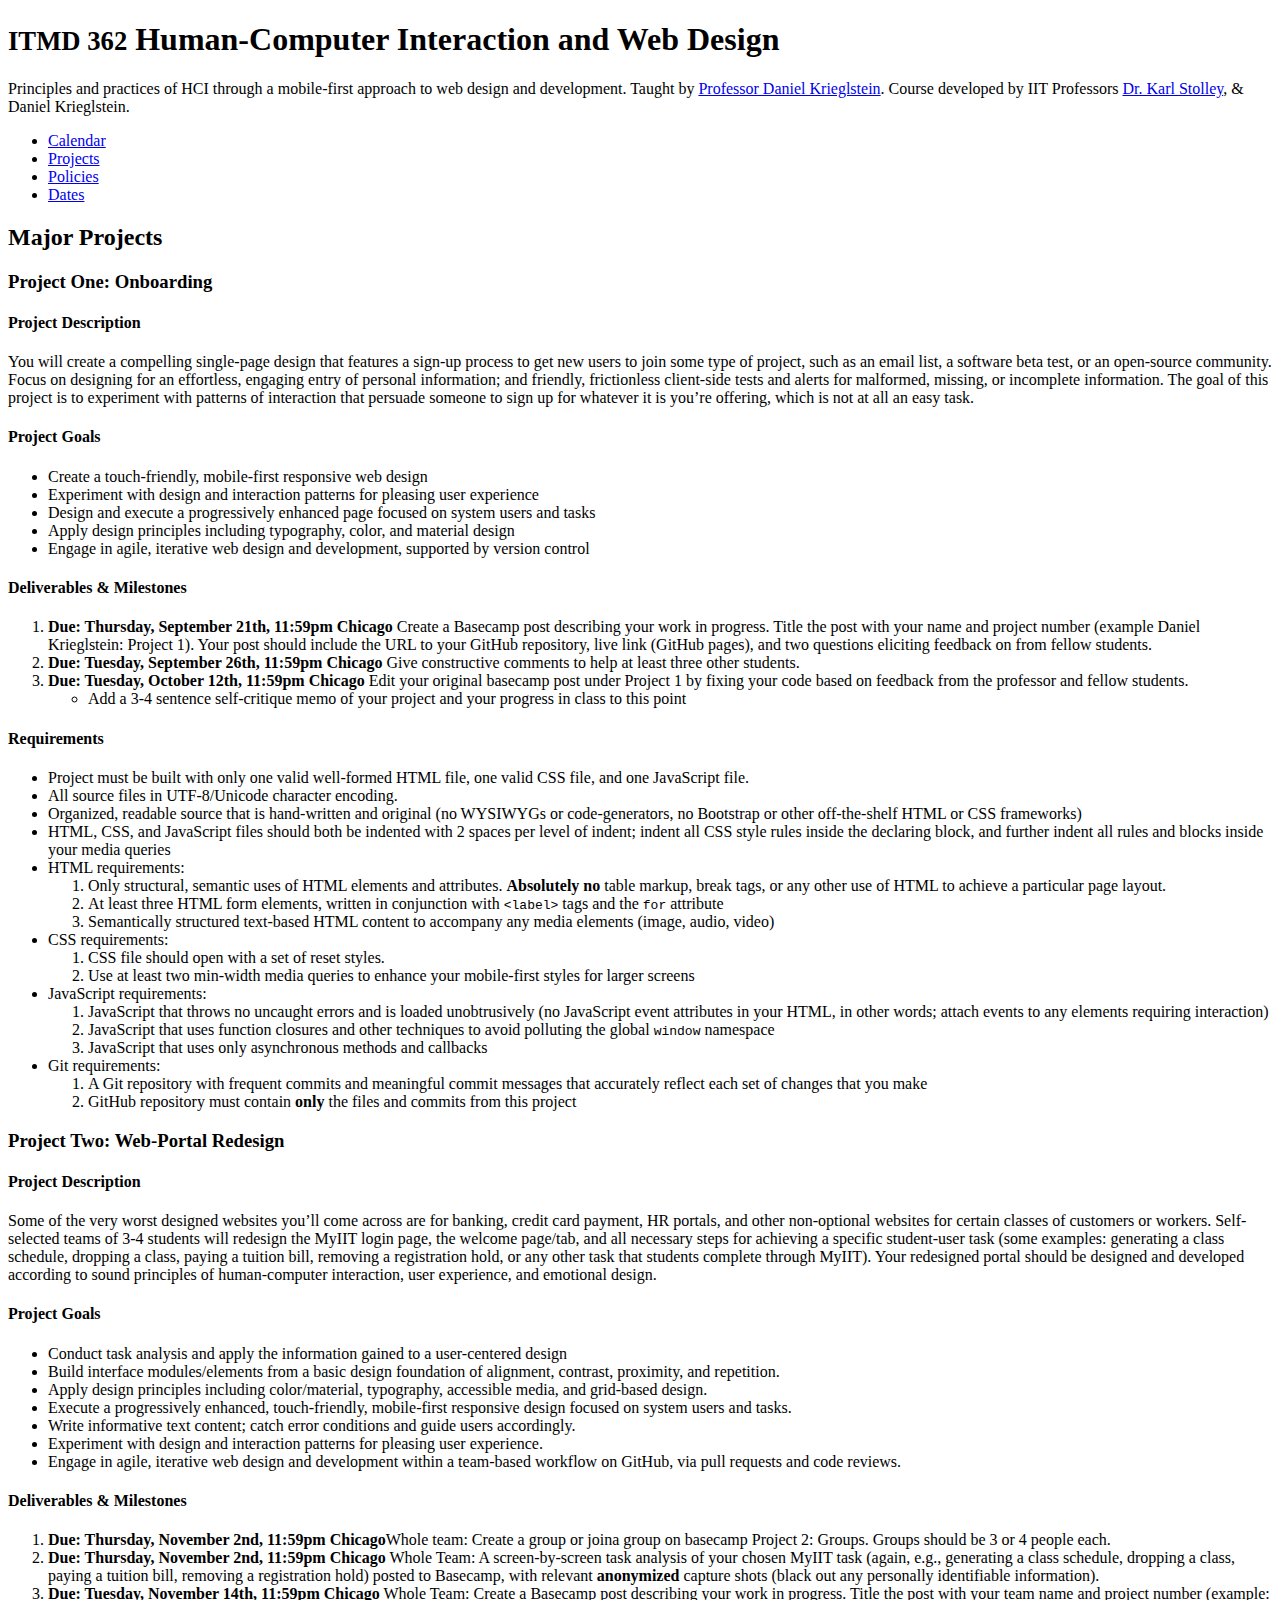
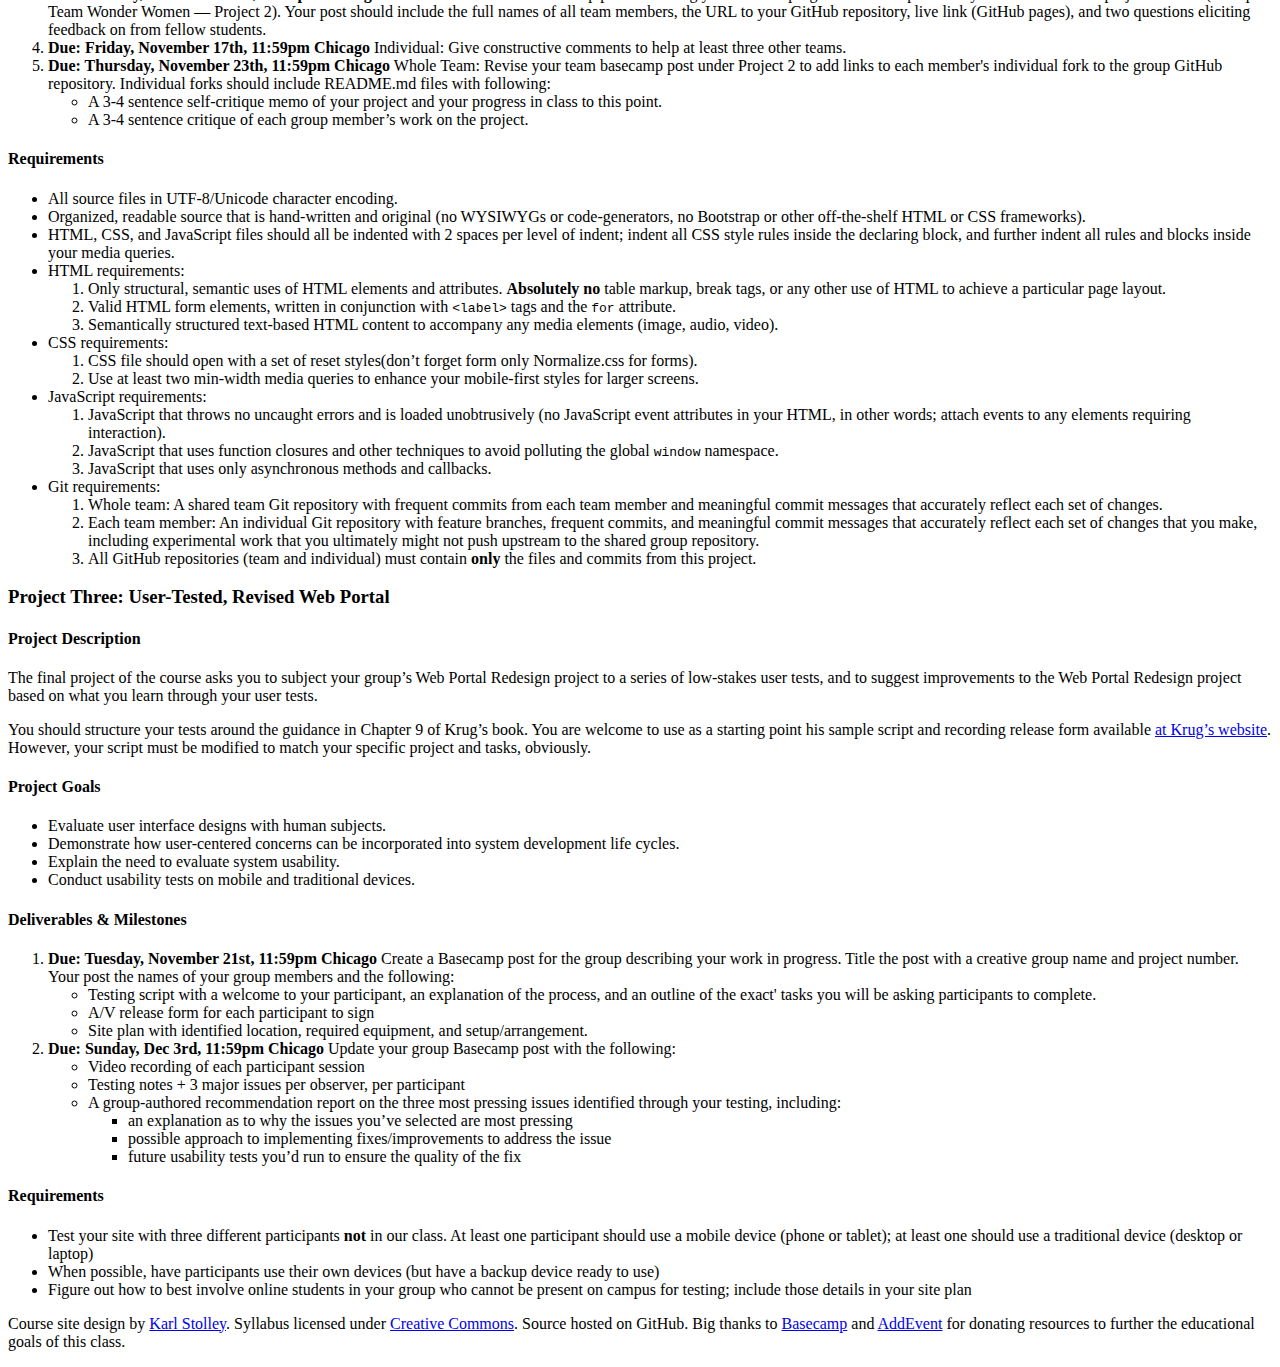
==== syllabuspages/projects.html @ 7e96132a "adding punctuations to sentances" ====
<!DOCTYPE html>
<html lang="en" id="projects">
<head>
  <meta charset="utf-8" />
  <title>ITMD 362: Human-Computer Interaction and Web Design</title>
  <meta name="viewport" content="width=device-width, initial-scale=1.0, shrink-to-fit=no" />
  <link rel="stylesheet" href="screen.css" media="screen" />
  <link rel="icon" type="image/x-icon" href="http://web.iit.edu/sites/web/themes/iit_web/favicon.ico">
</head>
<body>
<div id="page">
  <header id="header">
    <h1><small>ITMD 362</small> Human-Computer Interaction and Web&nbsp;Design</h1>
    <p class="tagline">
      Principles and practices of HCI through a mobile-first approach to web design and development.
      Taught by <a href="#instructor">Professor Daniel Krieglstein</a>. Course developed by IIT Professors
      <a href="https://humansciences.iit.edu/faculty/karl-stolley">Dr. Karl Stolley</a>, &amp; Daniel Krieglstein</a>.
    </p>
    <nav id="navigation">
      <ul class="nav">
        <li id="nav-cal"><a href="../index.html">Calendar</a></li>
        <li id="nav-pro"><a href="#">Projects</a></li>
        <li id="nav-pol"><a href="policies.html">Policies</a></li>
        <li id="nav-lnk"><a href="dates.html">Dates</a></li>
      </ul>
    </nav>
  </header>

  <main id="content">
    <section class="primary">
      <h2 class="label">Major Projects</h2>
      <article>
        <h3 id="project-one">Project One: Onboarding</h3>
        <section class="description">
          <h4>Project Description</h4>
          <p>
            You will create a compelling single-page design that features a sign-up process to get new
            users to join some type of project, such as an email list, a software beta test, or an
            open-source community. Focus on designing for an effortless, engaging entry of personal
            information; and friendly, frictionless client-side tests and alerts for malformed,
            missing, or incomplete information. The goal of this project is to experiment with
            patterns of interaction that persuade someone to sign up for whatever it is you’re
            offering, which is not at all an easy task.
          </p>
        </section>
        <section class="goals">
          <h4>Project Goals</h4>
          <ul>
            <li>Create a touch-friendly, mobile-first responsive web design</li>
            <li>Experiment with design and interaction patterns for pleasing user experience</li>
            <li>Design and execute a progressively enhanced page focused on system users and tasks</li>
            <li>Apply design principles including typography, color, and material design</li>
            <li>Engage in agile, iterative web design and development, supported by version control</li>
          </ul>
        </section>
        <section class="deliverables">
          <h4>Deliverables &amp; Milestones</h4>
          <ol>
            <li>
              <b class="redfont">Due: Thursday, September 21th, 11:59pm Chicago</b> Create a Basecamp post describing your work
              in progress. Title the post with your name and project number (example Daniel Krieglstein: Project 1). Your post
              should include the URL to your GitHub repository, live link (GitHub pages), and two questions eliciting feedback on from fellow students.
            </li>
            <li>
              <b class="redfont">Due: Tuesday, September 26th, 11:59pm Chicago</b> Give constructive comments to help at least three other students.
            </li>
            <li>
              <b class="redfont">Due: Tuesday, October 12th, 11:59pm Chicago</b> Edit your original basecamp post under Project 1
              by fixing your code based on feedback from the professor and fellow students.
              <ul>
                <li>
                  Add a 3-4 sentence self-critique memo of your project and your progress in class to this point
                </li>
              </ul>
             </li>
          </ol>
        </section>
        <section class="requirements">
          <h4>Requirements</h4>
          <ul>
            <li>
              Project must be built with only one valid well-formed HTML file, one valid CSS file,
              and one JavaScript file.
            </li>
            <li>
              All source files in UTF-8/Unicode character encoding.
            </li>
            <li>
              Organized, readable source that is hand-written and original (no WYSIWYGs or
              code-generators, no Bootstrap or other off-the-shelf HTML or CSS frameworks)
            </li>
            <li>
              HTML, CSS, and JavaScript files should both be indented with 2 spaces per level of
              indent; indent all CSS style rules inside the declaring block, and further indent all
              rules and blocks inside your media queries
            </li>
            <li>HTML requirements:
              <ol>
                <li>
                  Only structural, semantic uses of HTML elements and attributes. <b>Absolutely no</b>
                  table markup, break tags, or any other use of HTML to achieve a particular page
                  layout.
                </li>
                <li>
                  At least three HTML form elements, written in conjunction with
                  <code>&lt;label&gt;</code> tags and the <code>for</code> attribute
                </li>
                <li>
                  Semantically structured text-based HTML content to accompany any media elements
                  (image, audio, video)
                </li>
              </ol>
            </li>
            <li>CSS requirements:
              <ol>
                <li>
                  CSS file should open with a set of reset styles.
                </li>
                <li>
                  Use at least two min-width media queries to enhance your mobile-first styles for
                  larger screens
                </li>
              </ol>
            </li>
            <li>JavaScript requirements:
              <ol>
                <li>
                  JavaScript that throws no uncaught errors and is loaded unobtrusively (no JavaScript
                  event attributes in your HTML, in other words; attach events to any elements
                  requiring interaction)
                </li>
                <li>
                  JavaScript that uses function closures and other techniques to avoid polluting the
                  global <code>window</code> namespace
                </li>
                <li>
                  JavaScript that uses only asynchronous methods and callbacks
                </li>
              </ol>
            </li>
            <li>Git requirements:
              <ol>
                <li>
                  A Git repository with frequent commits and meaningful commit messages that
                  accurately reflect each set of changes that you make
                </li>
                <li>
                  GitHub repository must contain <b>only</b> the files and commits from this project
                </li>
              </ol>
            </li>
          </ul>
        </section>
      </article>
      <article class="preview">
        <h3 id="project-two">Project Two: Web-Portal Redesign</h3>
        <section class="description">
          <h4>Project Description</h4>
          <p>
            Some of the very worst designed websites you’ll come across are for banking, credit card
            payment, HR portals, and other non-optional websites for certain classes of customers or
            workers. Self-selected teams of 3-4 students will redesign the MyIIT login page, the
            welcome page/tab, and all necessary steps for achieving a specific student-user task (some
            examples: generating a class schedule, dropping a class, paying a tuition bill, removing a
            registration hold, or any other task that students complete through MyIIT). Your
            redesigned portal should be designed and developed according to sound principles of
            human-computer interaction, user experience, and emotional design.
          </p>
        </section>
        <section class="goals">
          <h4>Project Goals</h4>
          <ul>
            <li>Conduct task analysis and apply the information gained to a user-centered design</li>
            <li>
              Build interface modules/elements from a basic design foundation of alignment, contrast,
              proximity, and repetition.
            </li>
            <li>
              Apply design principles including color/material, typography, accessible media, and
              grid-based design.
            </li>
            <li>
              Execute a progressively enhanced, touch-friendly, mobile-first responsive design focused
              on system users and tasks.
            </li>
            <li>
              Write informative text content; catch error conditions and guide users accordingly.
            </li>
            <li>Experiment with design and interaction patterns for pleasing user experience.</li>
            <li>
              Engage in agile, iterative web design and development within a team-based workflow on
              GitHub, via pull requests and code reviews.
            </li>
            </li>
          </ul>
        </section>
        <section class="deliverables">
          <h4>Deliverables &amp; Milestones</h4>
          <ol>
            <li><b class="darkredfont">Due: Thursday, November 2nd, 11:59pm Chicago</b>Whole team: Create a group or joina group on basecamp
            Project 2: Groups. Groups should be 3 or 4 people each. 
            </li>
            <li>
              <b class="darkredfont">Due: Thursday, November 2nd, 11:59pm Chicago</b> Whole Team: A screen-by-screen task analysis of
              your chosen MyIIT task (again, e.g., generating a class schedule, dropping a class, paying a tuition bill, removing a
              registration hold) posted to Basecamp, with relevant <b>anonymized</b> capture shots
              (black out any personally identifiable information).
            </li>
            <li>
              <b class="darkredfont">Due: Tuesday, November 14th, 11:59pm Chicago</b> Whole Team: Create a Basecamp post describing your work
              in progress. Title the post with your team name and project number (example: Team Wonder Women &#8212; Project 2). Your post
              should include the full names of all team members, the URL to your GitHub repository, live link (GitHub pages), 
              and two questions eliciting feedback on from fellow students.
            </li>
             <li>
              <b class="darkredfont">Due: Friday, November 17th, 11:59pm Chicago</b> Individual: Give constructive comments
              to help at least three other teams.
            </li>
            <li>
              <b class="darkredfont">Due: Thursday, November 23th, 11:59pm Chicago</b> Whole Team: Revise your team basecamp post under Project 2
              to add links to each member's individual fork to the group GitHub repository. Individual forks should include README.md files with
              following:
              <ul>
                <li>
                  A 3-4 sentence self-critique memo of your project and your progress in class to this point.
                </li>
                <li>
                  A 3-4 sentence critique of each group member’s work on the project.
                </li>
              </ul>
             </li>
          </ol>
        </section>
        <section class="requirements">
          <h4>Requirements</h4>
          <ul>
            <li>
              All source files in UTF-8/Unicode character encoding.
            </li>
            <li>
              Organized, readable source that is hand-written and original (no WYSIWYGs or
              code-generators, no Bootstrap or other off-the-shelf HTML or CSS frameworks).
            </li>
            <li>
              HTML, CSS, and JavaScript files should all be indented with 2 spaces per level of
              indent; indent all CSS style rules inside the declaring block, and further indent all
              rules and blocks inside your media queries.
            </li>
            <li>HTML requirements:
              <ol>
                <li>
                  Only structural, semantic uses of HTML elements and attributes. <b>Absolutely no</b>
                  table markup, break tags, or any other use of HTML to achieve a particular page
                  layout.
                </li>
                <li>
                  Valid HTML form elements, written in conjunction with <code>&lt;label&gt;</code>
                  tags and the <code>for</code> attribute.
                </li>
                <li>
                  Semantically structured text-based HTML content to accompany any media elements
                  (image, audio, video).
                </li>
              </ol>
            </li>
            <li>CSS requirements:
              <ol>
                <li>
                  CSS file should open with a set of reset styles(don’t forget form only Normalize.css for forms).
                </li>
                <li>
                  Use at least two min-width media queries to enhance your mobile-first styles for
                  larger screens.
                </li>
              </ol>
            </li>
            <li>JavaScript requirements:
              <ol>
                <li>
                  JavaScript that throws no uncaught errors and is loaded unobtrusively (no JavaScript
                  event attributes in your HTML, in other words; attach events to any elements
                  requiring interaction).
                </li>
                <li>
                  JavaScript that uses function closures and other techniques to avoid polluting the
                  global <code>window</code> namespace.
                </li>
                <li>
                  JavaScript that uses only asynchronous methods and callbacks.
                </li>
              </ol>
            </li>
            <li>Git requirements:
              <ol>
                <li>
                  Whole team: A shared team Git repository with frequent commits from each team member
                  and meaningful commit messages that accurately reflect each set of changes.
                </li>
                <li>
                  Each team member: An individual Git repository with feature branches, frequent
                  commits, and meaningful commit messages that accurately reflect each set of changes
                  that you make, including experimental work that you ultimately might not push
                  upstream to the shared group repository.
                </li>
                <li>
                  All GitHub repositories (team and individual) must contain <b>only</b> the files and
                  commits from this project.
                </li>
              </ol>
            </li>
          </ul>
        </section>
      </article>
      <article>
        <h3 id="project-three">Project Three: User-Tested, Revised Web Portal</h3>
        <section class="description">
          <h4>Project Description</h4>
          <p>
            The final project of the course asks you to subject your group’s Web Portal Redesign
            project to a series of low-stakes user tests, and to suggest improvements to the Web
            Portal Redesign project based on what you learn through your user tests.
          </p>
          <p>
            You should structure your tests around the guidance in Chapter 9 of Krug’s book. You are
            welcome to use as a starting point his sample script and recording release
            form available <a href="http://www.sensible.com/downloads-rsme.html">at Krug’s
            website</a>. However, your script must be modified to match your specific project and
            tasks, obviously.
          </p>
        </section>
        <section class="goals">
          <h4>Project Goals</h4>
          <ul>
            <li>
              Evaluate user interface designs with human subjects.
            </li>
            <li>
              Demonstrate how user-centered concerns can be incorporated into system development life
              cycles.
            </li>
            <li>
              Explain the need to evaluate system usability.
            </li>
            <li>
              Conduct usability tests on mobile and traditional devices.
            </li>
          </ul>
        </section>
        <section class="deliverables">
          <h4>Deliverables &amp; Milestones</h4>
          <ol class="deliverables">
            <li>
              <b class="redfont">Due: Tuesday, November 21st, 11:59pm Chicago</b> Create a Basecamp post for the group describing your work
              in progress. Title the post with a creative group name and project number. Your post the names of your group members and the
              following&#x3a;
              <ul>
                <li>
                  Testing script with a welcome to your participant, an explanation of the process, and an outline of the exact'
                  tasks you will be asking participants to complete.
                </li> 
                <li>
                  A/V release form for each participant to sign
                <li>
                  Site plan with identified location, required equipment, and setup/arrangement.
                </li>
              </ul>
            </li>
            <li>
              <b class="redfont">Due: Sunday, Dec 3rd, 11:59pm Chicago</b> Update your group Basecamp post with the following&#x3a;
              <ul>
                <li>Video recording of each participant session</li>
                <li>Testing notes + 3 major issues per observer, per participant</li>
                <li>A group-authored recommendation report on the three most pressing issues identified through your testing, including:
                  <ul>
                    <li>an explanation as to why the issues you’ve selected are most pressing</li>
                    <li>possible approach to implementing fixes/improvements to address the issue</li>
                    <li>future usability tests you’d run to ensure the quality of the fix</li>
                  </ul>
                </li>
              </ul>
            </li>
          </ol>
        </section>
        <section class="requirements">
          <h4>Requirements</h4>
          <ul>
            <li>
              Test your site with three different participants <b>not</b> in our class. At least one
              participant should use a mobile device (phone or tablet); at least one should use a
              traditional device (desktop or laptop)
            </li>
            <li>
              When possible, have participants use their own devices (but have a backup device ready
              to use)
            </li>
            <li>
              Figure out how to best involve online students in your group who cannot be present on
              campus for testing; include those details in your site plan
            </li>
          </ul>
        </section>
      </article>
    </section>
  </main>
  <footer id="footer">
    <p class="fineprint">
      Course site design by <a href="https://karlstolley.com/">Karl Stolley</a>.
      Syllabus licensed under
      <a href="http://creativecommons.org/licenses/by/4.0/" rel="license">Creative Commons</a>.
      Source hosted on GitHub</a>. Big thanks to
      <a href="https://basecamp.com">Basecamp</a> and
      <a href="https://www.addevent.com/">AddEvent</a> for donating resources to further
      the educational goals of this class.
    </p>
  </footer>
<!--#page-->
</div>
<script type="text/javascript" src="//fast.fonts.net/jsapi/2a6fd4a2-6d21-4f1f-80ca-3d2fabf9050e.js"></script>
</body>
</html>
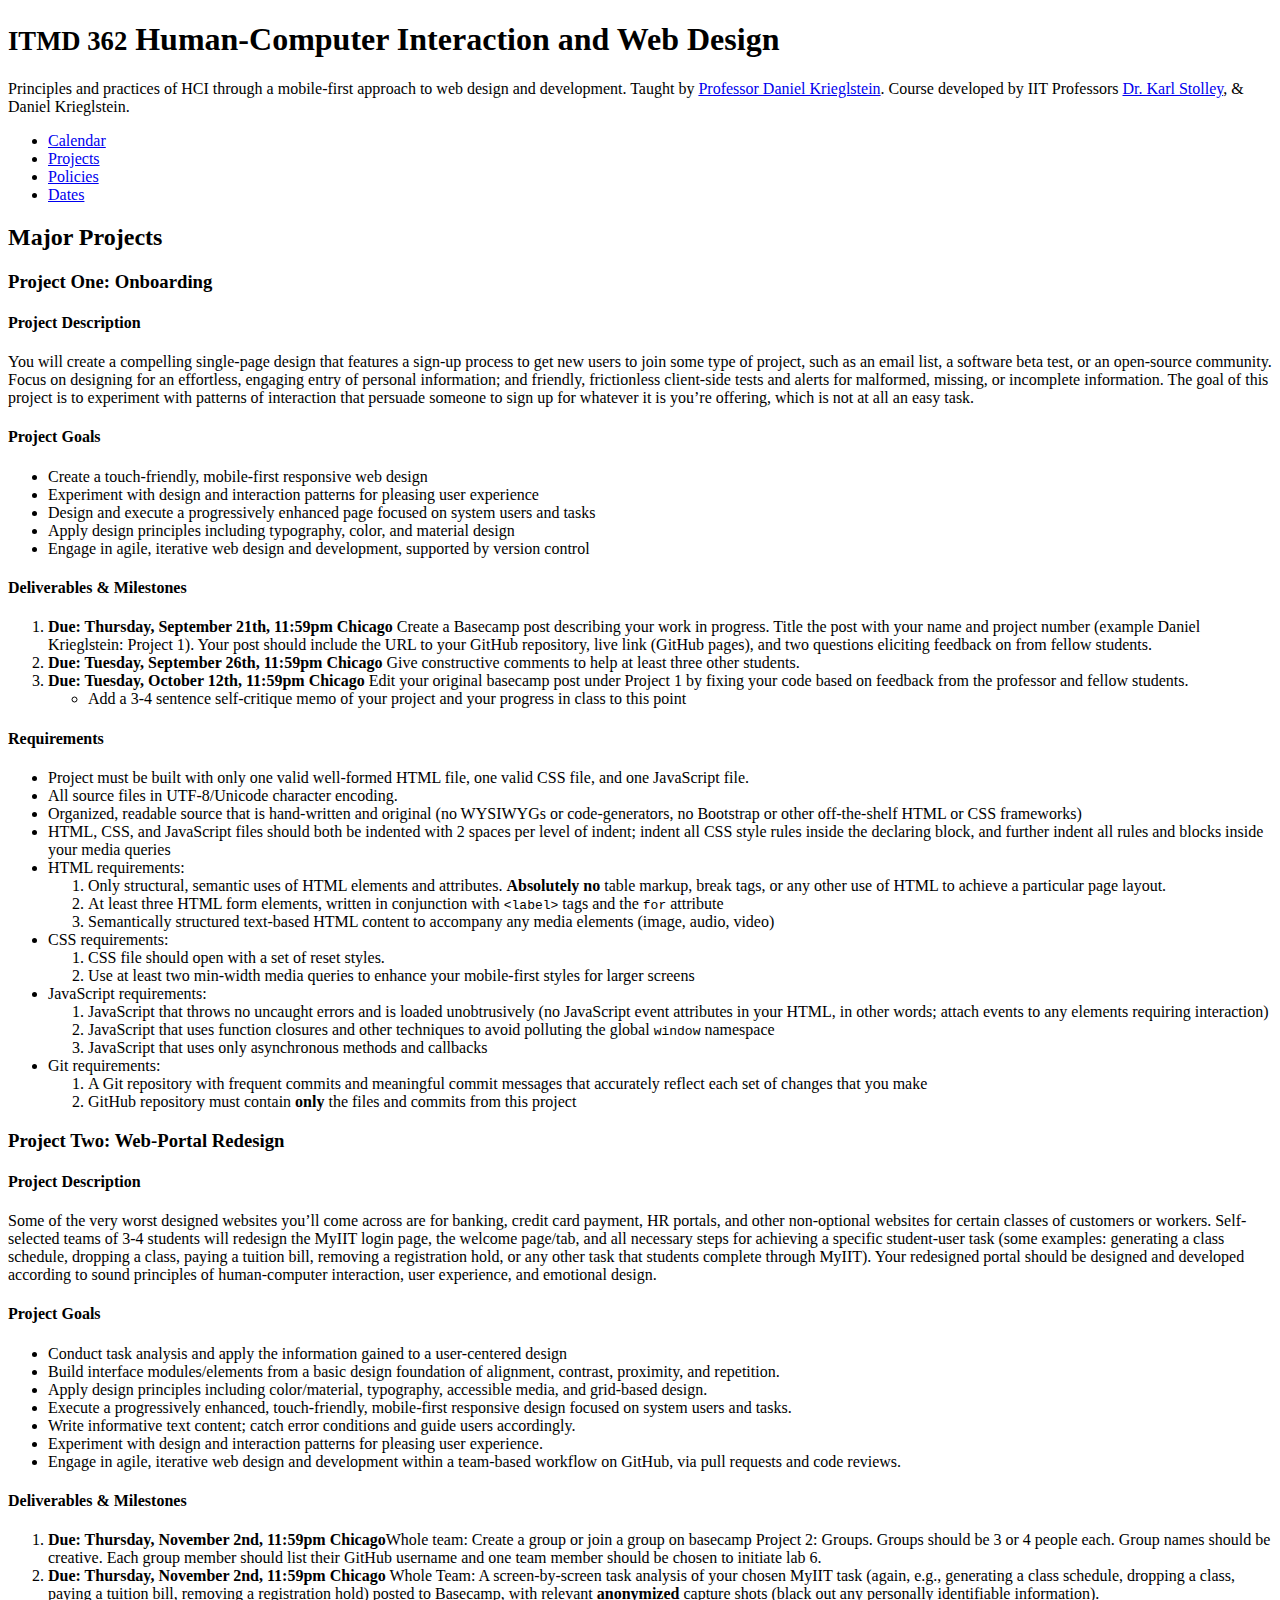
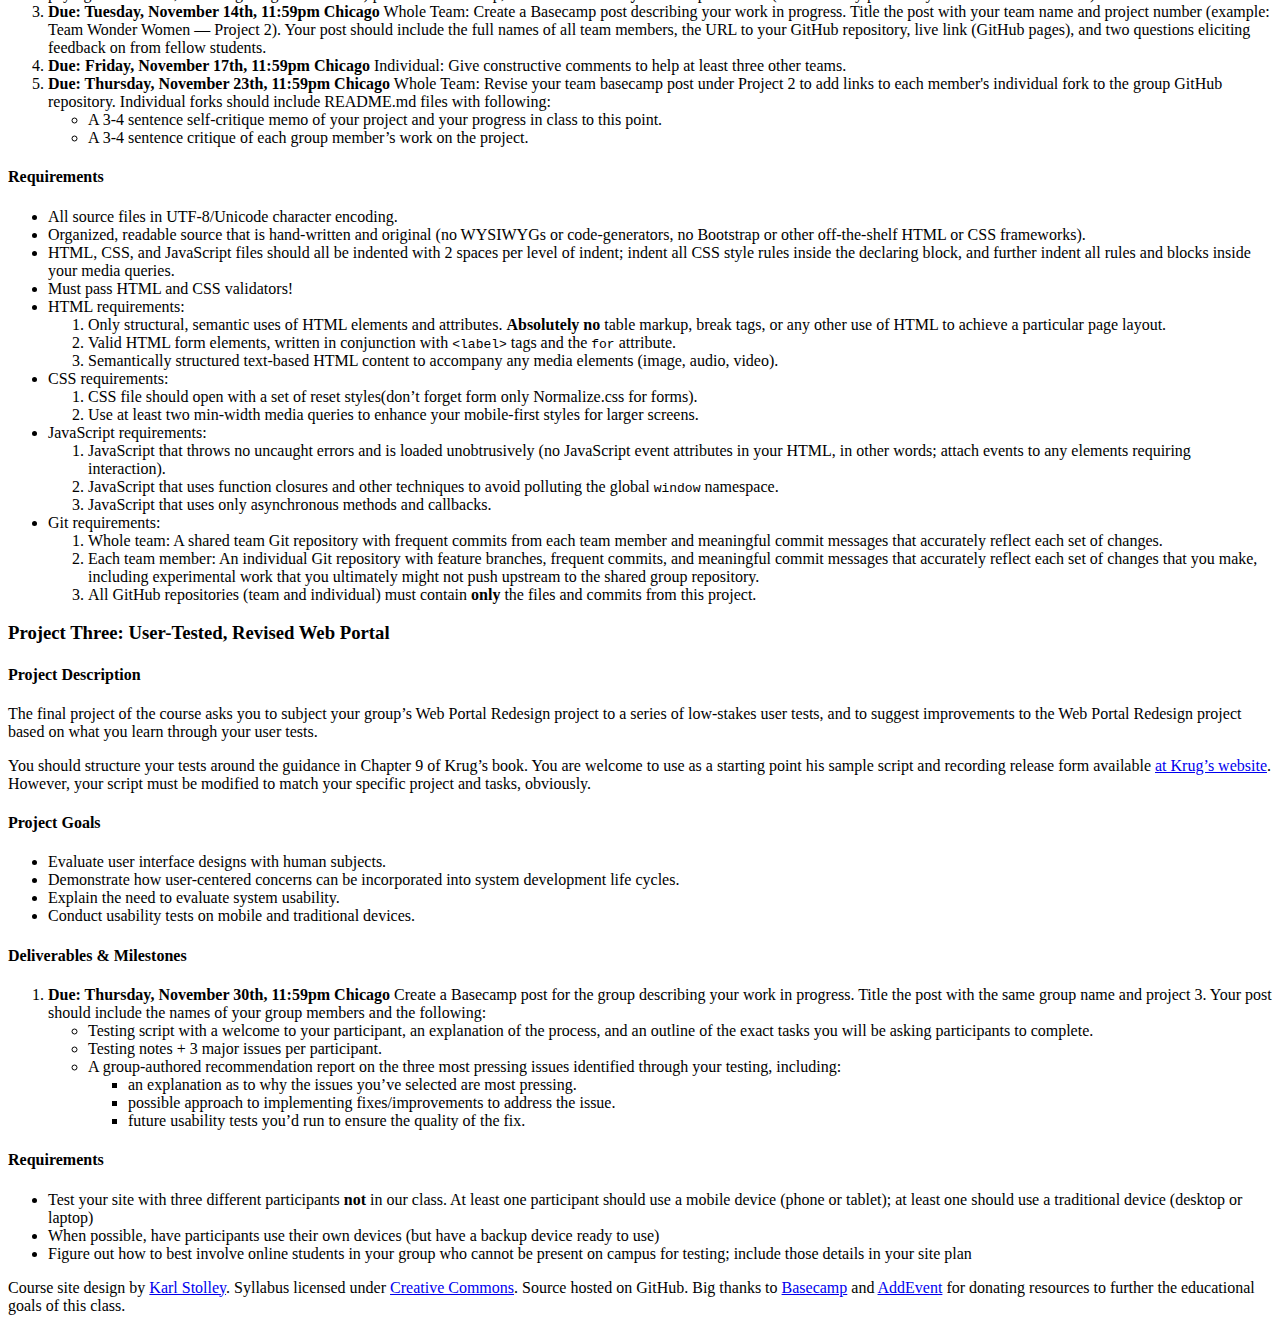
==== commit 05d098c3: "Fix to lab 6" ====
--- a/syllabuspages/projects.html
+++ b/syllabuspages/projects.html
@@ -197,8 +197,9 @@
         <section class="deliverables">
           <h4>Deliverables &amp; Milestones</h4>
           <ol>
-            <li><b class="darkredfont">Due: Thursday, November 2nd, 11:59pm Chicago</b>Whole team: Create a group or joina group on basecamp
-            Project 2: Groups. Groups should be 3 or 4 people each. 
+            <li><b class="darkredfont">Due: Thursday, November 2nd, 11:59pm Chicago</b>Whole team: Create a group or join a group on basecamp
+            Project 2: Groups. Groups should be 3 or 4 people each. Group names should be creative. Each group member should list their GitHub
+            username and one team member should be chosen to initiate lab 6.
             </li>
             <li>
               <b class="darkredfont">Due: Thursday, November 2nd, 11:59pm Chicago</b> Whole Team: A screen-by-screen task analysis of
@@ -246,6 +247,7 @@
               indent; indent all CSS style rules inside the declaring block, and further indent all
               rules and blocks inside your media queries.
             </li>
+            <li>Must pass HTML and CSS validators!</li>
             <li>HTML requirements:
               <ol>
                 <li>
@@ -350,31 +352,20 @@
           <h4>Deliverables &amp; Milestones</h4>
           <ol class="deliverables">
             <li>
-              <b class="redfont">Due: Tuesday, November 21st, 11:59pm Chicago</b> Create a Basecamp post for the group describing your work
-              in progress. Title the post with a creative group name and project number. Your post the names of your group members and the
+              <b class="redfont">Due: Thursday, November 30th, 11:59pm Chicago</b> Create a Basecamp post for the group describing your work
+              in progress. Title the post with the same group name and project 3. Your post should include the names of your group members and the
               following&#x3a;
               <ul>
                 <li>
-                  Testing script with a welcome to your participant, an explanation of the process, and an outline of the exact'
+                  Testing script with a welcome to your participant, an explanation of the process, and an outline of the exact
                   tasks you will be asking participants to complete.
                 </li> 
-                <li>
-                  A/V release form for each participant to sign
-                <li>
-                  Site plan with identified location, required equipment, and setup/arrangement.
-                </li>
-              </ul>
-            </li>
-            <li>
-              <b class="redfont">Due: Sunday, Dec 3rd, 11:59pm Chicago</b> Update your group Basecamp post with the following&#x3a;
-              <ul>
-                <li>Video recording of each participant session</li>
-                <li>Testing notes + 3 major issues per observer, per participant</li>
+                <li>Testing notes + 3 major issues per participant.</li>
                 <li>A group-authored recommendation report on the three most pressing issues identified through your testing, including:
                   <ul>
-                    <li>an explanation as to why the issues you’ve selected are most pressing</li>
-                    <li>possible approach to implementing fixes/improvements to address the issue</li>
-                    <li>future usability tests you’d run to ensure the quality of the fix</li>
+                    <li>an explanation as to why the issues you’ve selected are most pressing.</li>
+                    <li>possible approach to implementing fixes/improvements to address the issue.</li>
+                    <li>future usability tests you’d run to ensure the quality of the fix.</li>
                   </ul>
                 </li>
               </ul>
